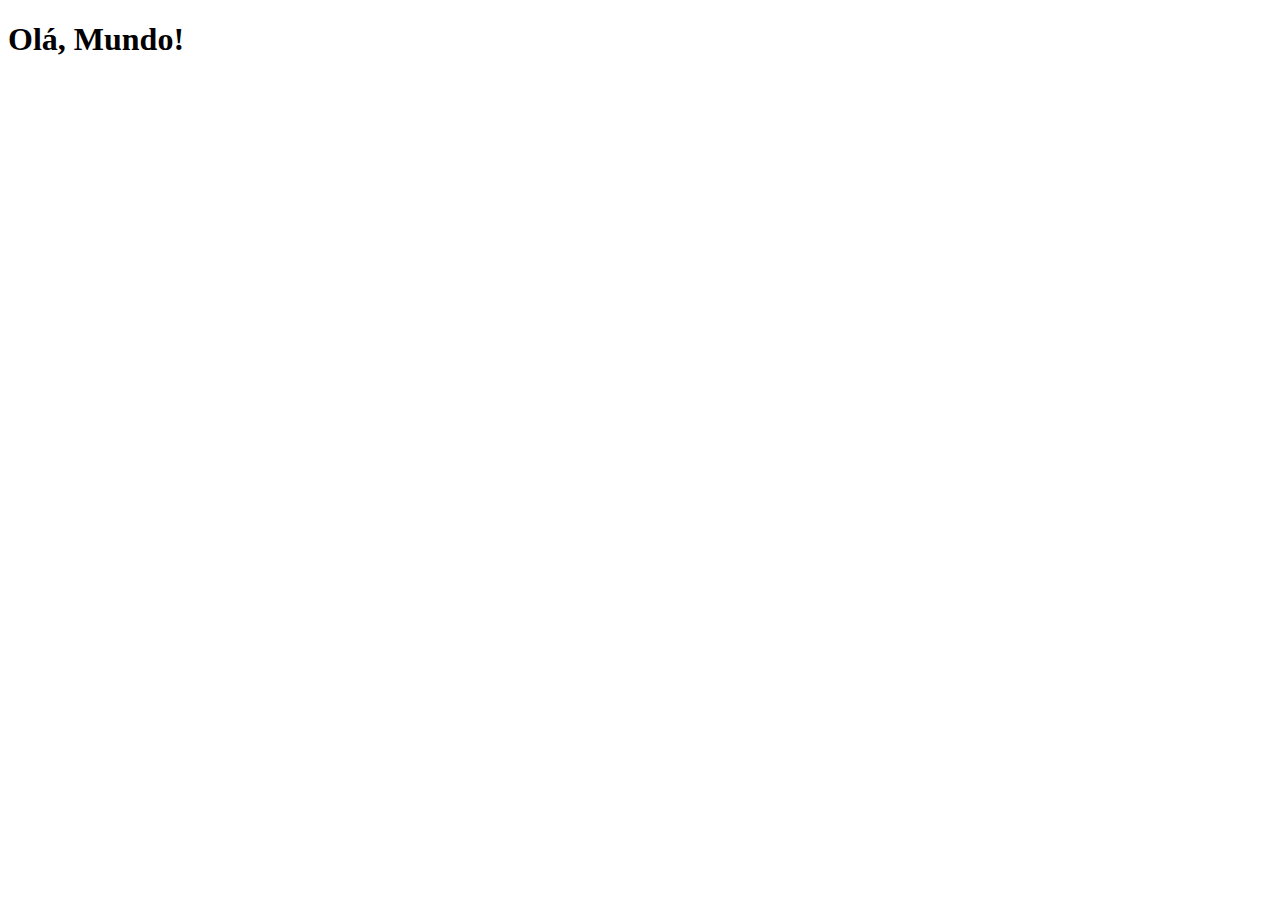
==== index.html @ 66828b21 "criei a página principal" ====
<!DOCTYPE html>
<html lang="pt-br">
<head>
    <meta charset="UTF-8">
    <meta name="viewport" content="width=device-width, initial-scale=1.0">
    <link rel="shortcut icon" href="favicon.ico" type="image/x-icon">
    <title>Projeto Redes Sociais</title>
</head>
<body>
    <h1>Olá, Mundo!</h1>
</body>
</html>
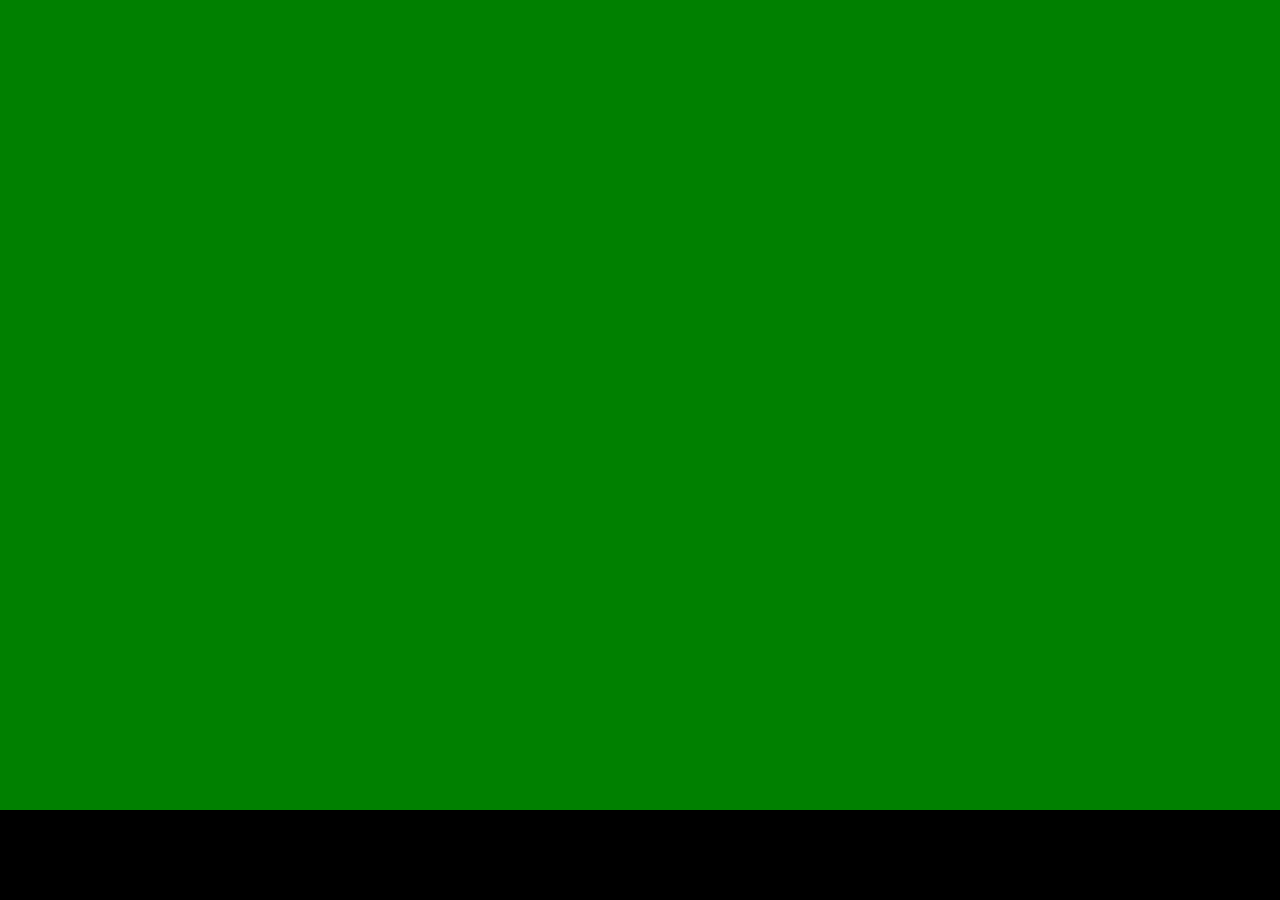
==== commit 7c4982ac: "," ====
--- a/index.html
+++ b/index.html
@@ -3,10 +3,18 @@
 <head>
     <meta charset="UTF-8">
     <meta name="viewport" content="width=device-width, initial-scale=1.0">
+    <link rel="stylesheet" href="/estilos/style.css">
     <link rel="shortcut icon" href="favicon.ico" type="image/x-icon">
     <title>Projeto Redes Sociais</title>
 </head>
 <body>
-    <h1>Olá, Mundo!</h1>
+    <main>
+        <sectio id="telefone">
+
+        </sectio>
+        <sectio id="redes-sociais">
+
+        </sectio>
+    </main>
 </body>
 </html>--- a/estilos/style.css
+++ b/estilos/style.css
@@ -0,0 +1,16 @@
+@charset "UTF-8";
+*{
+    margin: 0px;
+    padding: 0px;
+    font-family: Verdana, Geneva, Tahoma, sans-serif;
+}
+html, body{
+  height: 100vh;
+  width: 100vw;
+  background-color: black;
+}
+main{
+    height: 90vh;
+    position:relative;
+    background-color: green;
+}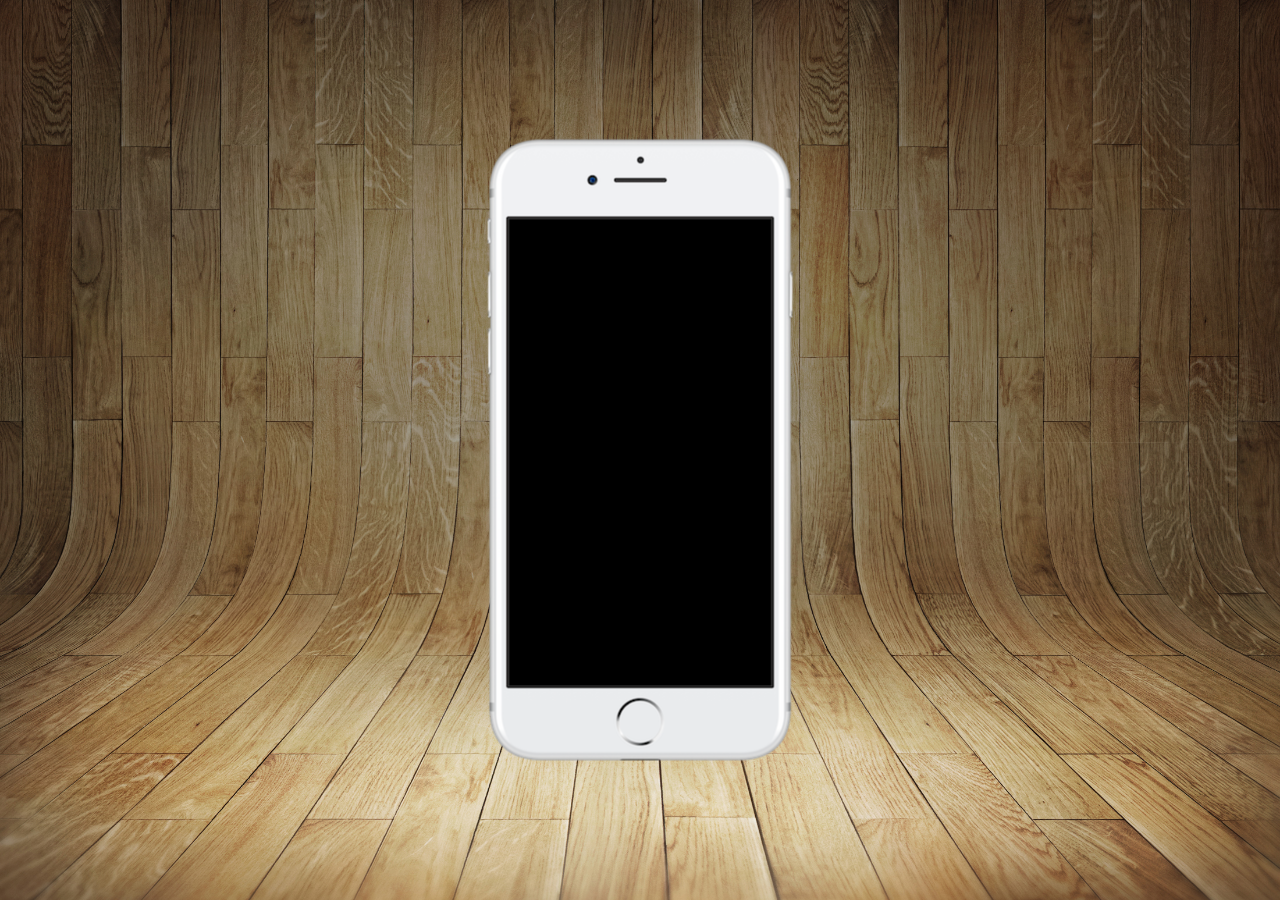
==== commit 384dec30: "Atualizando projeto social" ====
--- a/index.html
+++ b/index.html
@@ -9,12 +9,12 @@
 </head>
 <body>
     <main>
-        <sectio id="telefone">
+        <section id="telefone">
 
-        </sectio>
-        <sectio id="redes-sociais">
+        </section>
+        <section id="redes-sociais">
 
-        </sectio>
+        </section>
     </main>
 </body>
 </html>--- a/estilos/style.css
+++ b/estilos/style.css
@@ -7,10 +7,25 @@
 html, body{
   height: 100vh;
   width: 100vw;
-  background-color: black;
+  
+}
+body{
+  background: url('../imagens/fundo-madeira.jpg') no-repeat top center;
+  background-size: cover;
+  background-attachment: fixed;
 }
 main{
-    height: 90vh;
+    height: 100vh;
     position:relative;
-    background-color: green;
+}
+section#telefone{
+  position:absolute;
+  top: 50%;
+  left: 50%;
+  transform: translate(-50%, -50%);
+  
+  height: 627px;
+  width: 311px;
+  background: url('../imagens/frame-iphone.png') no-repeat;
+
 }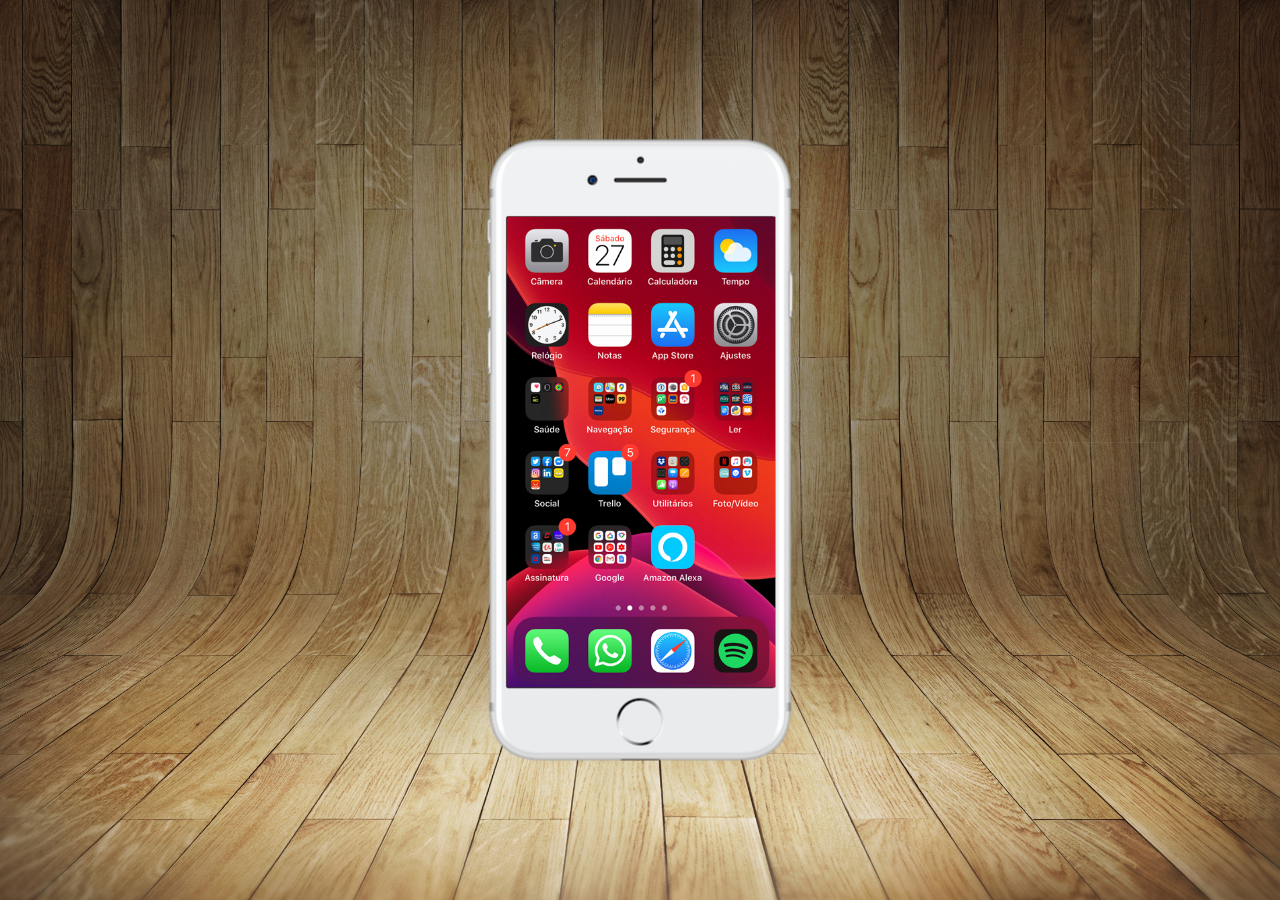
==== commit 14418893: "." ====
--- a/index.html
+++ b/index.html
@@ -10,7 +10,7 @@
 <body>
     <main>
         <section id="telefone">
-
+            <iframe src="home.html" name="tela" id="tela" frameborder="0"></iframe>
         </section>
         <section id="redes-sociais">
 
--- a/estilos/style.css
+++ b/estilos/style.css
@@ -28,4 +28,11 @@
   width: 311px;
   background: url('../imagens/frame-iphone.png') no-repeat;
 
+}
+iframe#tela{
+  position: relative;
+  top: 80px;
+  left: 22px;
+  width: 269px;
+  height: 471px;
 }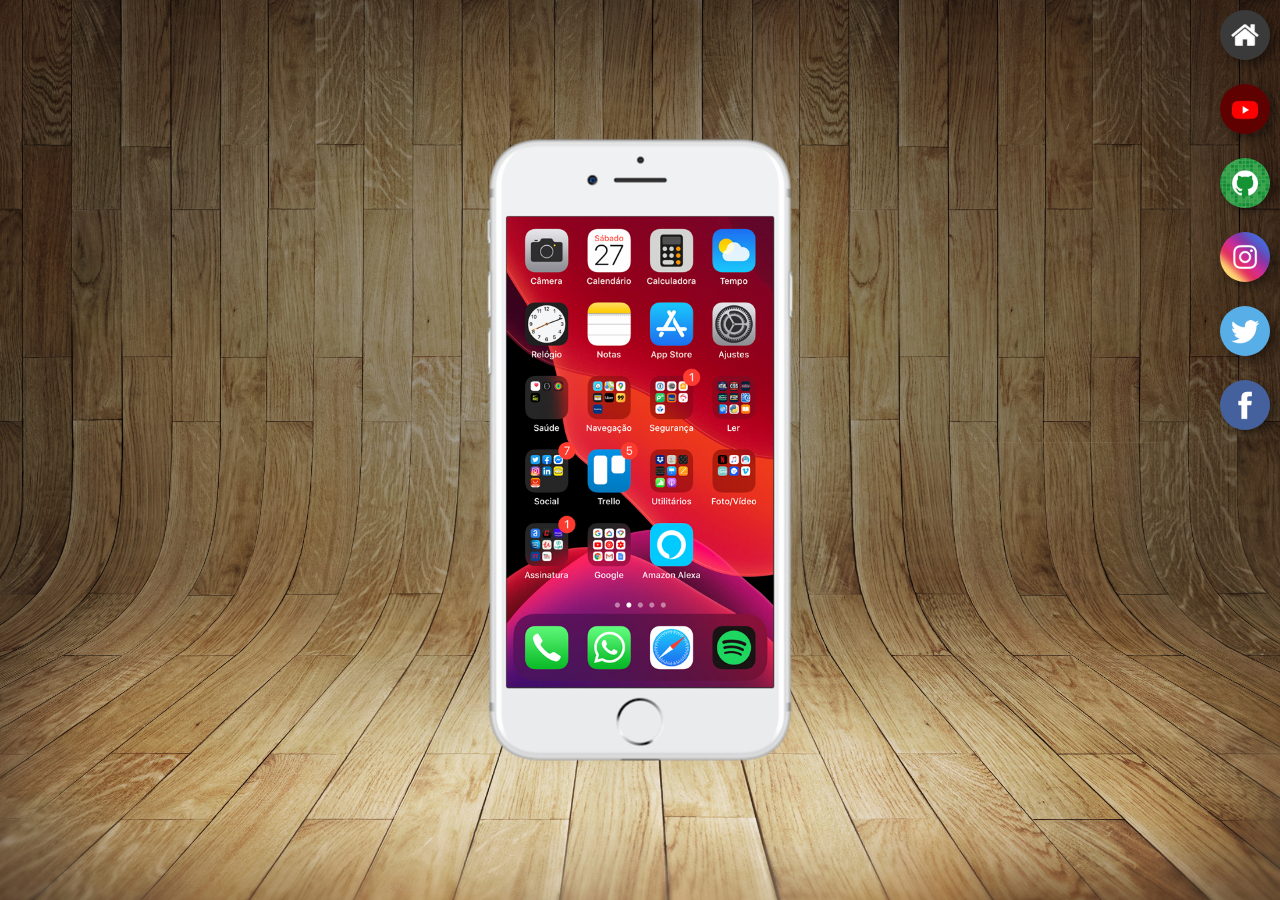
==== commit a97cb49f: "projeto pronto" ====
--- a/index.html
+++ b/index.html
@@ -10,10 +10,17 @@
 <body>
     <main>
         <section id="telefone">
-            <iframe src="home.html" name="tela" id="tela" frameborder="0"></iframe>
+            <iframe src="home.html" name="tela" id="tela" frameborder="0">
+                <p>Seu navegador não é compatívelcom isso!</p>
+            </iframe>
         </section>
         <section id="redes-sociais">
-
+             <a href="home.html" target="tela"><img src="imagens/logo-home.jpg" alt=""></a><br>
+             <a href="youtube.html" target="tela"><img src="imagens/logo-youtube.jpg" alt=""></a><br>
+             <a href="estilos/github.html" target="tela"><img src="imagens/logo-github.jpg" alt=""></a><br>
+             <a href="instagram.html" target="tela"><img src="imagens/logo-instagram.jpg" alt=""></a><br>
+             <a href="twiter.html" target="tela"><img src="imagens/logo-twitter.jpg" alt=""></a><br>
+             <a href="facebook.html" target="tela"><img src="imagens/logo-facebook.jpg" alt=""></a>
         </section>
     </main>
 </body>
--- a/estilos/style.css
+++ b/estilos/style.css
@@ -33,6 +33,21 @@
   position: relative;
   top: 80px;
   left: 22px;
-  width: 269px;
+  width: 267px;
   height: 471px;
+}
+section#redes-sociais{
+  text-align: right;
+}
+section#redes-sociais img{
+  width: 50px;
+  margin: 10px;
+  border-radius: 50%;
+  box-shadow: 5px 5px 10px rgba(0, 0, 0, 0.400);
+  box-sizing: border-box;
+}
+section#redes-sociais img:hover{
+   border: 2px solid rgba(0, 0, 0, 0.623);
+   transform: translate(-3px, -3px);
+   transition: transform 0.5s, border 1s;
 }